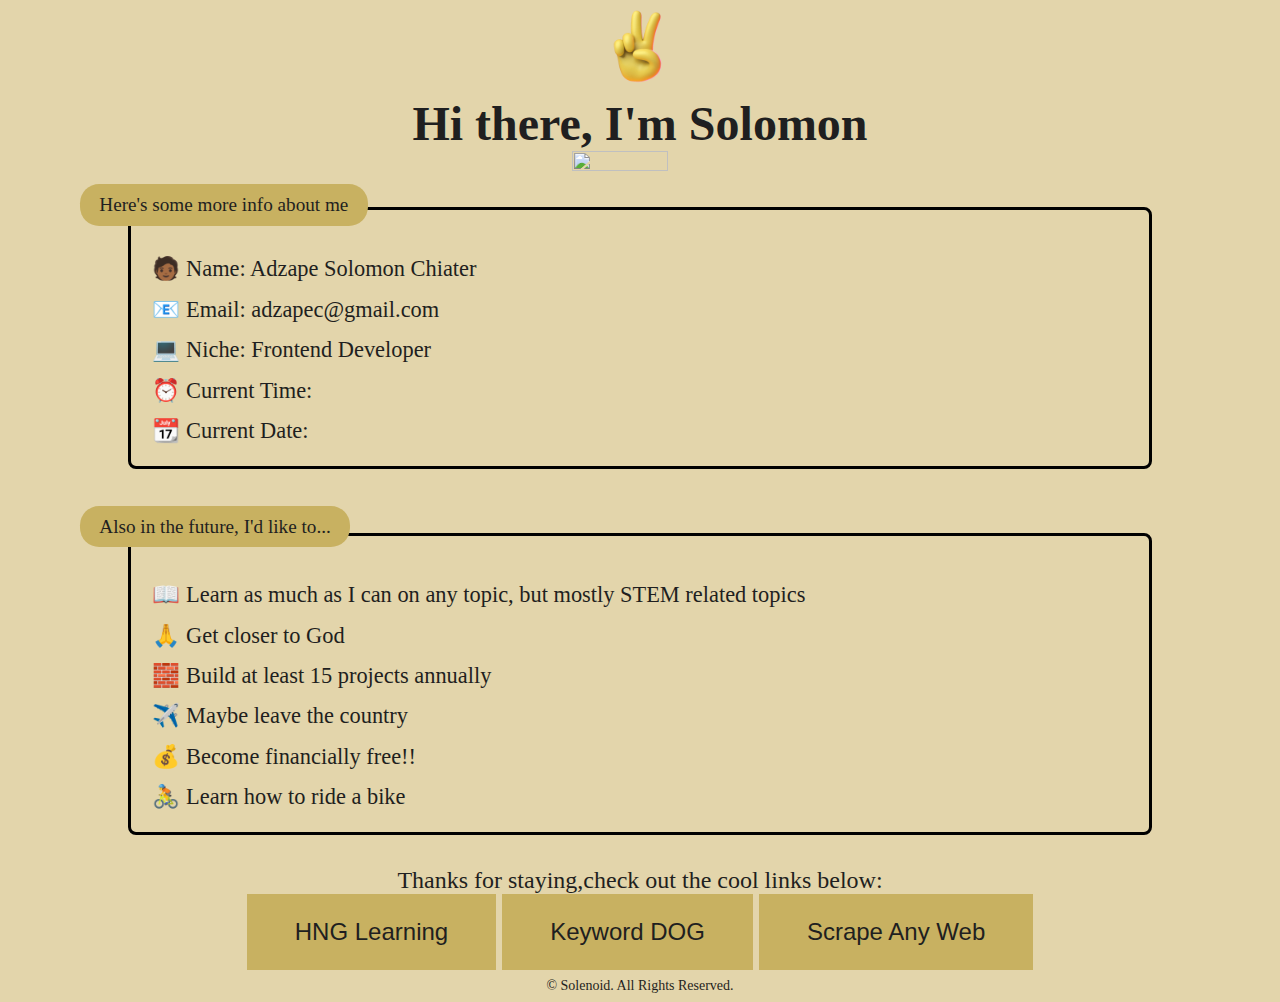
==== index.html @ ebe74689 "refactor:change file organization" ====
<!DOCTYPE html>
<html lang="en">
  <head>
    <meta charset="UTF-8" />
    <link rel="icon" type="image/svg+xml" href="assets/avatar.jpeg" />
    <meta name="viewport" content="width=device-width, initial-scale=1.0" />
    <link rel="stylesheet" href="style.css" />
    <script defer src="index.js"></script>
    <title>HNG Task 1</title>
  </head>
  <!--  -->
  <body>
    <div class="banner">
      <img data-testid="slackProfilePicture" src="assets/wave2.gif" />
      <h1>Hi there, I'm <span data-testid="slackDisplayName">Solomon</span></h1>
      <img id="banner-pic" data-testid="slackDisplayName" src="public/avatar.jpeg" />
    </div>
    <div class="personal">
      <span>Here's some more info about me</span>
      <section>
        <p>🧑🏾 <span>Name:</span> Adzape Solomon Chiater</p>
        <p>📧 <span>Email:</span> adzapec@gmail.com</p>
        <p>💻 <span>Niche:</span> Frontend Developer</p>
        <p>
          ⏰ <span>Current Time:</span>
          <span id="time" data-testid="currentTimeUTC"></span>
        </p>
        <p>
          📆 <span>Current Date:</span>
          <span id="date" data-testid="currentDay"></span>
        </p>
      </section>
    </div>
    <div class="plans">
      <span>Also in the future, I'd like to...</span>
      <section>
        <p>
          📖 Learn as much as I can on any topic, but mostly STEM related topics
        </p>
        <p>🙏 Get closer to God</p>
        <p>🧱 Build at least 15 projects annually</p>
        <p>✈️ Maybe leave the country</p>
        <p>💰 Become financially free!!</p>
        <p>🚴 Learn how to ride a bike</p>
      </section>
    </div>
    <footer>
      Thanks for staying,check out the cool links below:
      <span>
      <a href="http://hng.tech/learn"><button>HNG Learning</a></button> 
        <button><a href="http://keyword.dog/">Keyword DOG</a></button>
        <button><a href="http://scrapeanyweb.site/">Scrape Any Web</a></button></span
      >
      <p class="attribution">&copy; <span class="year"></span> Solenoid. All Rights Reserved.</p>
    </footer>
  </body>
</html>
---- style.css ----
*,
*::before,
*::after {
  padding: 0;
  box-sizing: border-box;
  margin: 0 auto;
}
:root {
  background: #e3d5ab;
  color: #1f1f20;
}
body,
div {
  display: flex;
  flex-direction: column;
  justify-content: center;
  align-items: center;
}
a {
  text-decoration: none;
  color: #1f1f20;
}
button {
  padding: 1em 2em;
  font-size: 1em;
  background: #c8b161;
  border: none;
}
footer {
  font-size: 1.5em;
  display: flex;
  flex-direction: column;
  justify-content: center;
  align-items: center;
}
button:hover {
  box-shadow: 0.5px 0.5px 0.5px 0px rgba(0, 0, 0, 0.75);
}
h1 {
  font-size: 3em;
}
img:first-of-type {
  width: 6em;
  height: 6em;
}
#banner-pic {
  width: clamp(6em, 30%, 30em);
  height: clamp(5rem, 30%, 25em);
  /* box-shadow: 18px 10px 5px 0px rgba(0,0,0,0.75); */
}
div > span {
  background: #c8b161;
  padding: 0.5em 1em;
  border-radius: 1em;
  position: absolute;
  top: -10%;
  left: -5%;
  font-size: 1.2em;
}
.personal,
.plans {
  border: 0.2em solid black;
  border-radius: 0.5em;
  position: relative;
  width: 80%;
  justify-content: start;
  text-align: left;
  padding: 2em 0.5em 0.5em;
  margin: 2em;
}
section {
  width: 100%;
}
p {
  margin: 0.6em;
  font-size: 1.4em;
}

@media (max-width: 680px) {
  h1 {
    font-size: 2.5rem;
  }
}

.attribution {
    font-size: 14px;
}
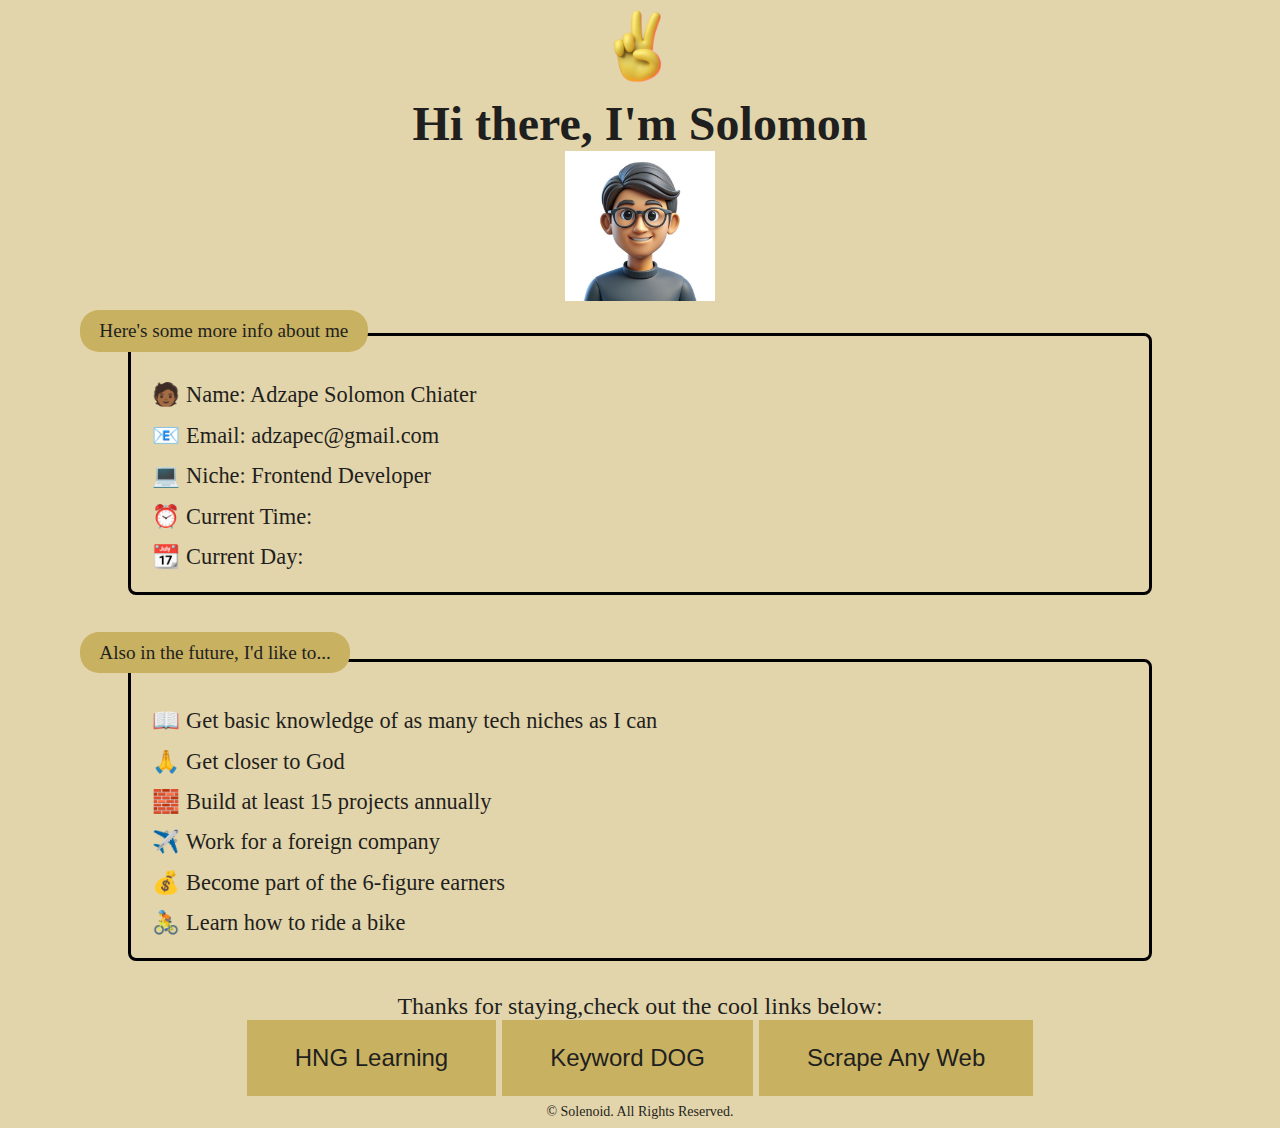
==== commit fb1553fb: "fix: fix day and attr links" ====
--- a/index.html
+++ b/index.html
@@ -13,20 +13,20 @@
     <div class="banner">
       <img data-testid="slackProfilePicture" src="assets/wave2.gif" />
       <h1>Hi there, I'm <span data-testid="slackDisplayName">Solomon</span></h1>
-      <img id="banner-pic" data-testid="slackDisplayName" src="public/avatar.jpeg" />
+      <img id="banner-pic" data-testid="slackProfilePicture" src="assets/avatar.jpeg" />
     </div>
     <div class="personal">
       <span>Here's some more info about me</span>
       <section>
         <p>🧑🏾 <span>Name:</span> Adzape Solomon Chiater</p>
-        <p>📧 <span>Email:</span> adzapec@gmail.com</p>
+        <p data-testid="slackEmail">📧 <span>Email:</span> adzapec@gmail.com</p>
         <p>💻 <span>Niche:</span> Frontend Developer</p>
         <p>
           ⏰ <span>Current Time:</span>
           <span id="time" data-testid="currentTimeUTC"></span>
         </p>
         <p>
-          📆 <span>Current Date:</span>
+          📆 <span>Current Day:</span>
           <span id="date" data-testid="currentDay"></span>
         </p>
       </section>
@@ -35,21 +35,21 @@
       <span>Also in the future, I'd like to...</span>
       <section>
         <p>
-          📖 Learn as much as I can on any topic, but mostly STEM related topics
+          📖 Get basic knowledge of as many tech niches as I can
         </p>
         <p>🙏 Get closer to God</p>
         <p>🧱 Build at least 15 projects annually</p>
-        <p>✈️ Maybe leave the country</p>
-        <p>💰 Become financially free!!</p>
+        <p>✈️ Work for a foreign company</p>
+        <p>💰 Become part of the 6-figure earners</p>
         <p>🚴 Learn how to ride a bike</p>
       </section>
     </div>
     <footer>
       Thanks for staying,check out the cool links below:
       <span>
-      <a href="http://hng.tech/learn"><button>HNG Learning</a></button> 
-        <button><a href="http://keyword.dog/">Keyword DOG</a></button>
-        <button><a href="http://scrapeanyweb.site/">Scrape Any Web</a></button></span
+      <a href="http://hng.tech/learn" data-testid="hngLink"><button>HNG Learning</a></button> 
+        <button><a href="http://keyword.dog/" data-testid="keyword">Keyword DOG</a></button>
+        <button><a href="http://scrapeanyweb.site/" data-testid="scrapeanywebLink">Scrape Any Web</a></button></span
       >
       <p class="attribution">&copy; <span class="year"></span> Solenoid. All Rights Reserved.</p>
     </footer>
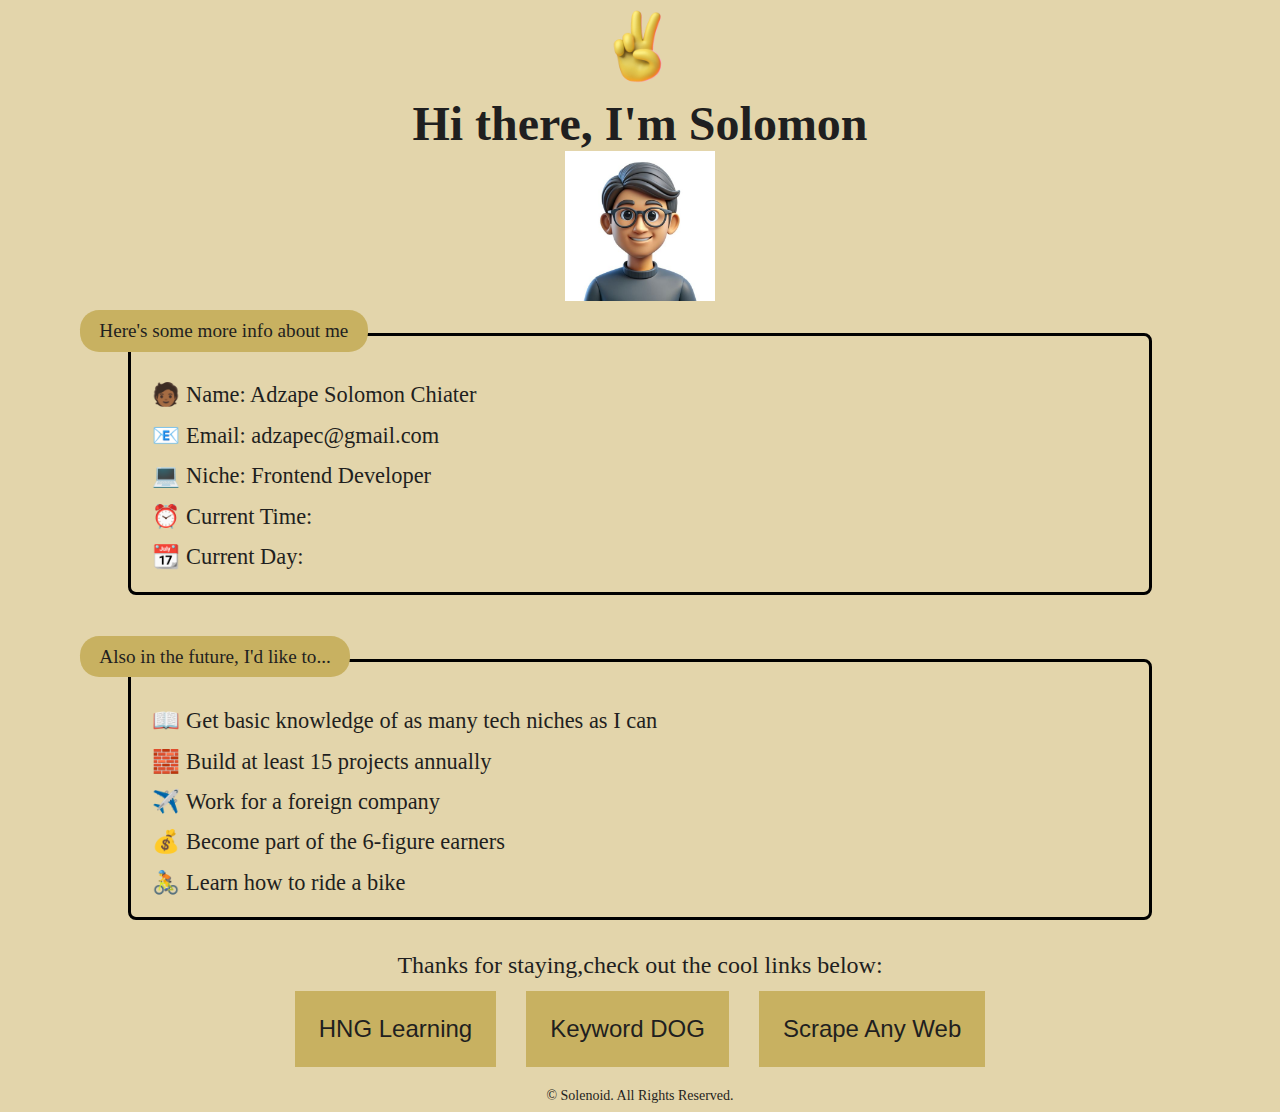
==== commit 5a5d485d: "feat: finish responsiveness" ====
--- a/index.html
+++ b/index.html
@@ -18,15 +18,15 @@
     <div class="personal">
       <span>Here's some more info about me</span>
       <section>
-        <p>🧑🏾 <span>Name:</span> Adzape Solomon Chiater</p>
+        <p><span>🧑🏾</span> <span>Name:</span> Adzape Solomon Chiater</p>
         <p data-testid="slackEmail">📧 <span>Email:</span> adzapec@gmail.com</p>
-        <p>💻 <span>Niche:</span> Frontend Developer</p>
+        <p><span>💻</span> <span>Niche:</span> Frontend Developer</p>
         <p>
-          ⏰ <span>Current Time:</span>
+          <span>⏰</span> <span>Current Time:</span>
           <span id="time" data-testid="currentTimeUTC"></span>
         </p>
         <p>
-          📆 <span>Current Day:</span>
+          <span>📆</span> <span>Current Day:</span>
           <span id="date" data-testid="currentDay"></span>
         </p>
       </section>
@@ -35,13 +35,12 @@
       <span>Also in the future, I'd like to...</span>
       <section>
         <p>
-          📖 Get basic knowledge of as many tech niches as I can
+          <span>📖</span> Get basic knowledge of as many tech niches as I can
         </p>
-        <p>🙏 Get closer to God</p>
-        <p>🧱 Build at least 15 projects annually</p>
-        <p>✈️ Work for a foreign company</p>
-        <p>💰 Become part of the 6-figure earners</p>
-        <p>🚴 Learn how to ride a bike</p>
+        <p><span>🧱</span> Build at least 15 projects annually</p>
+        <p><span>✈️</span> Work for a foreign company</p>
+        <p><span>💰</span> Become part of the 6-figure earners</p>
+        <p><span>🚴</span> Learn how to ride a bike</p>
       </section>
     </div>
     <footer>
--- a/style.css
+++ b/style.css
@@ -21,9 +21,10 @@
   color: #1f1f20;
 }
 button {
-  padding: 1em 2em;
+  padding: 1em;
   font-size: 1em;
   background: #c8b161;
+  margin: 0.5em;
   border: none;
 }
 footer {
@@ -78,10 +79,66 @@
 
 @media (max-width: 680px) {
   h1 {
-    font-size: 2.5rem;
+    font-size: 2rem;
+  }
+  .banner {
+    display: flex;
+    flex-direction: column;
+    justify-content: center;
+    align-items: center;
+    padding: 1em;
+    text-align: center;
+  }
+  body {
+    /* padding: 1em; */
+    flex-wrap: wrap;
+    align-items: center;
+    justify-content: center;
+    font-size: small;
+  }
+  .personal,
+  .plans {
+    display: flex;
+    justify-content: center;
+    align-items: center;
+    text-align: center;
+  }
+  section > p {
+    display: flex;
+    flex-direction: column;
+    align-items: center;
+    justify-content: center;
+  }
+  #banner-pic {
+    margin: 1em;
+  }
+  div {
+    overflow: hidden;
+  }
+
+  section > p:nth-child(1) {
+    margin: 2em 0 0;
+  }
+  div > span:nth-child(1) {
+    background: #c8b161;
+    padding: 2em 1em 0.5em;
+    width: 100%;
+    border-radius: 1em;
+    top: -1.5em;
+    left: 0;
+    right: 0;
+  }
+  footer,
+  footer > span {
+    padding: 1em;
+    display: flex;
+    flex-direction: column;
+    align-items: center;
+    justify-content: center;
+    text-align: center;
   }
 }
 
 .attribution {
-    font-size: 14px;
-}+  font-size: 14px;
+}
